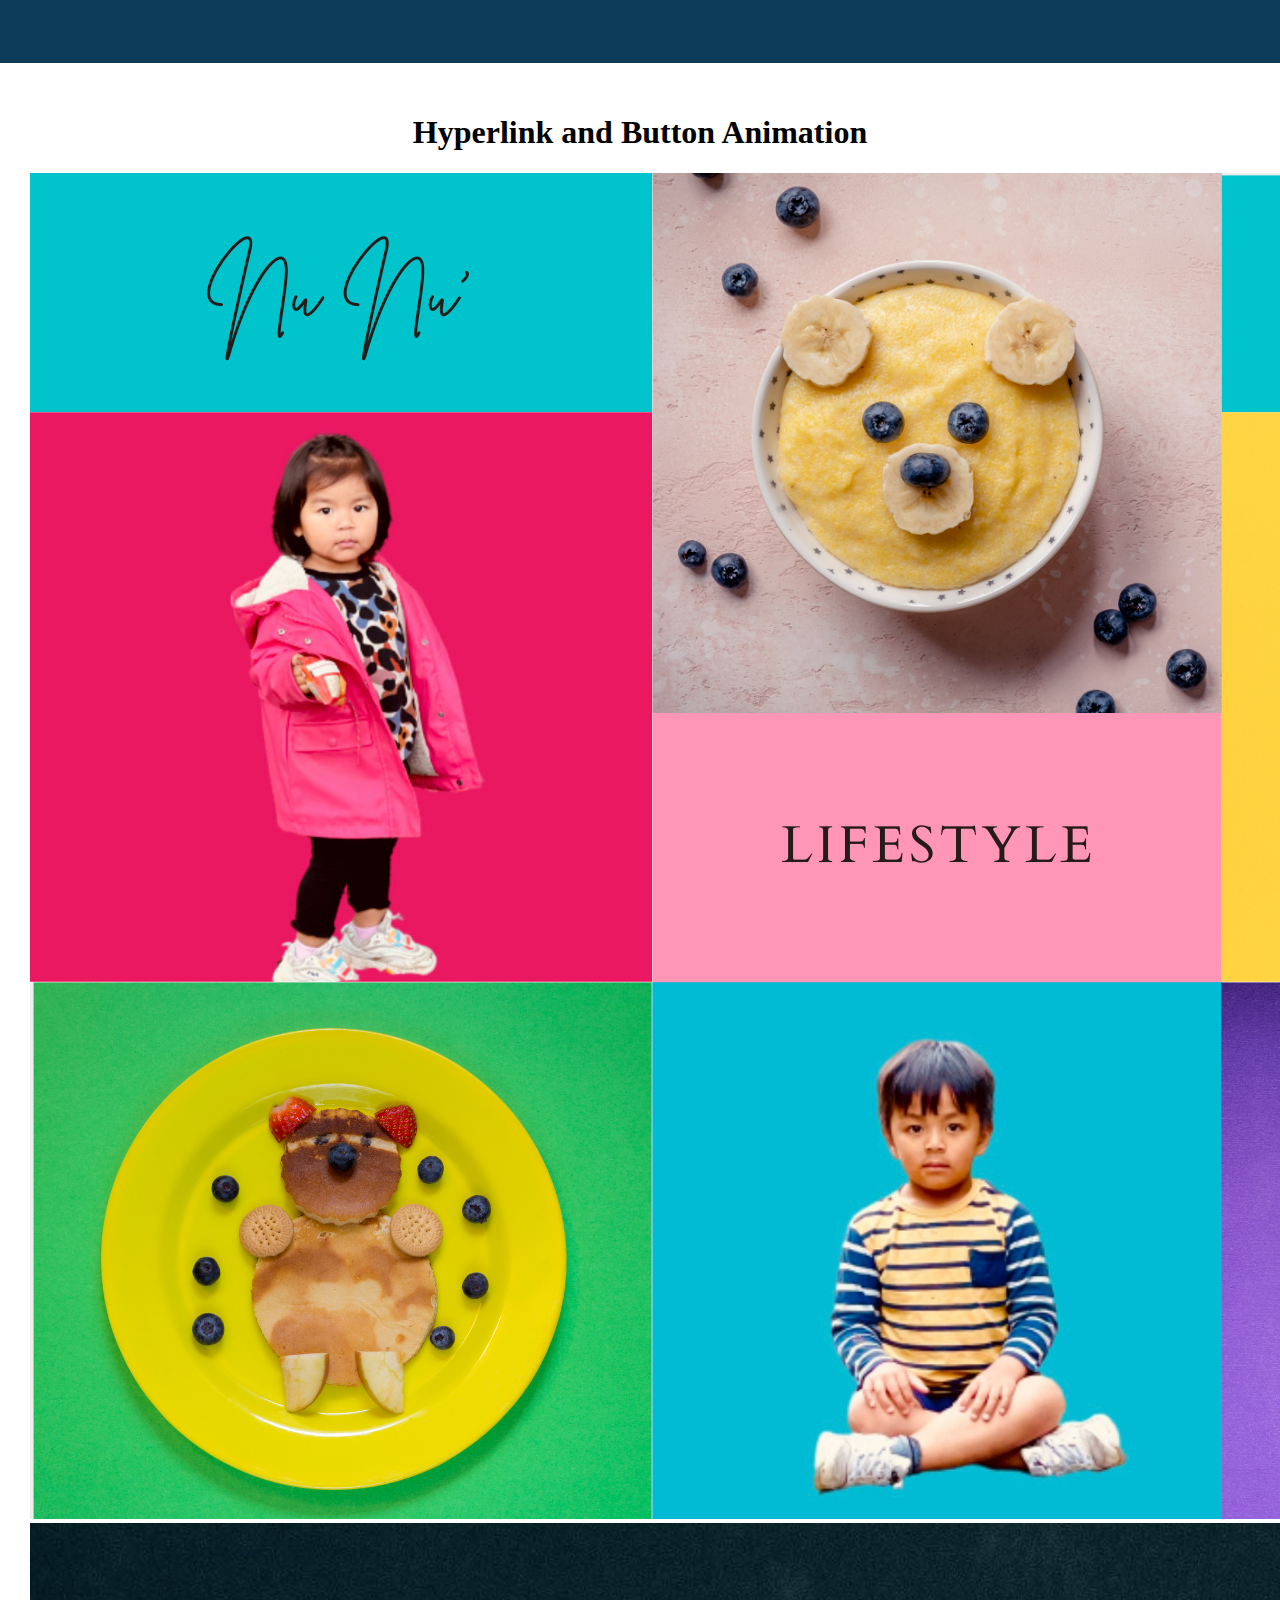
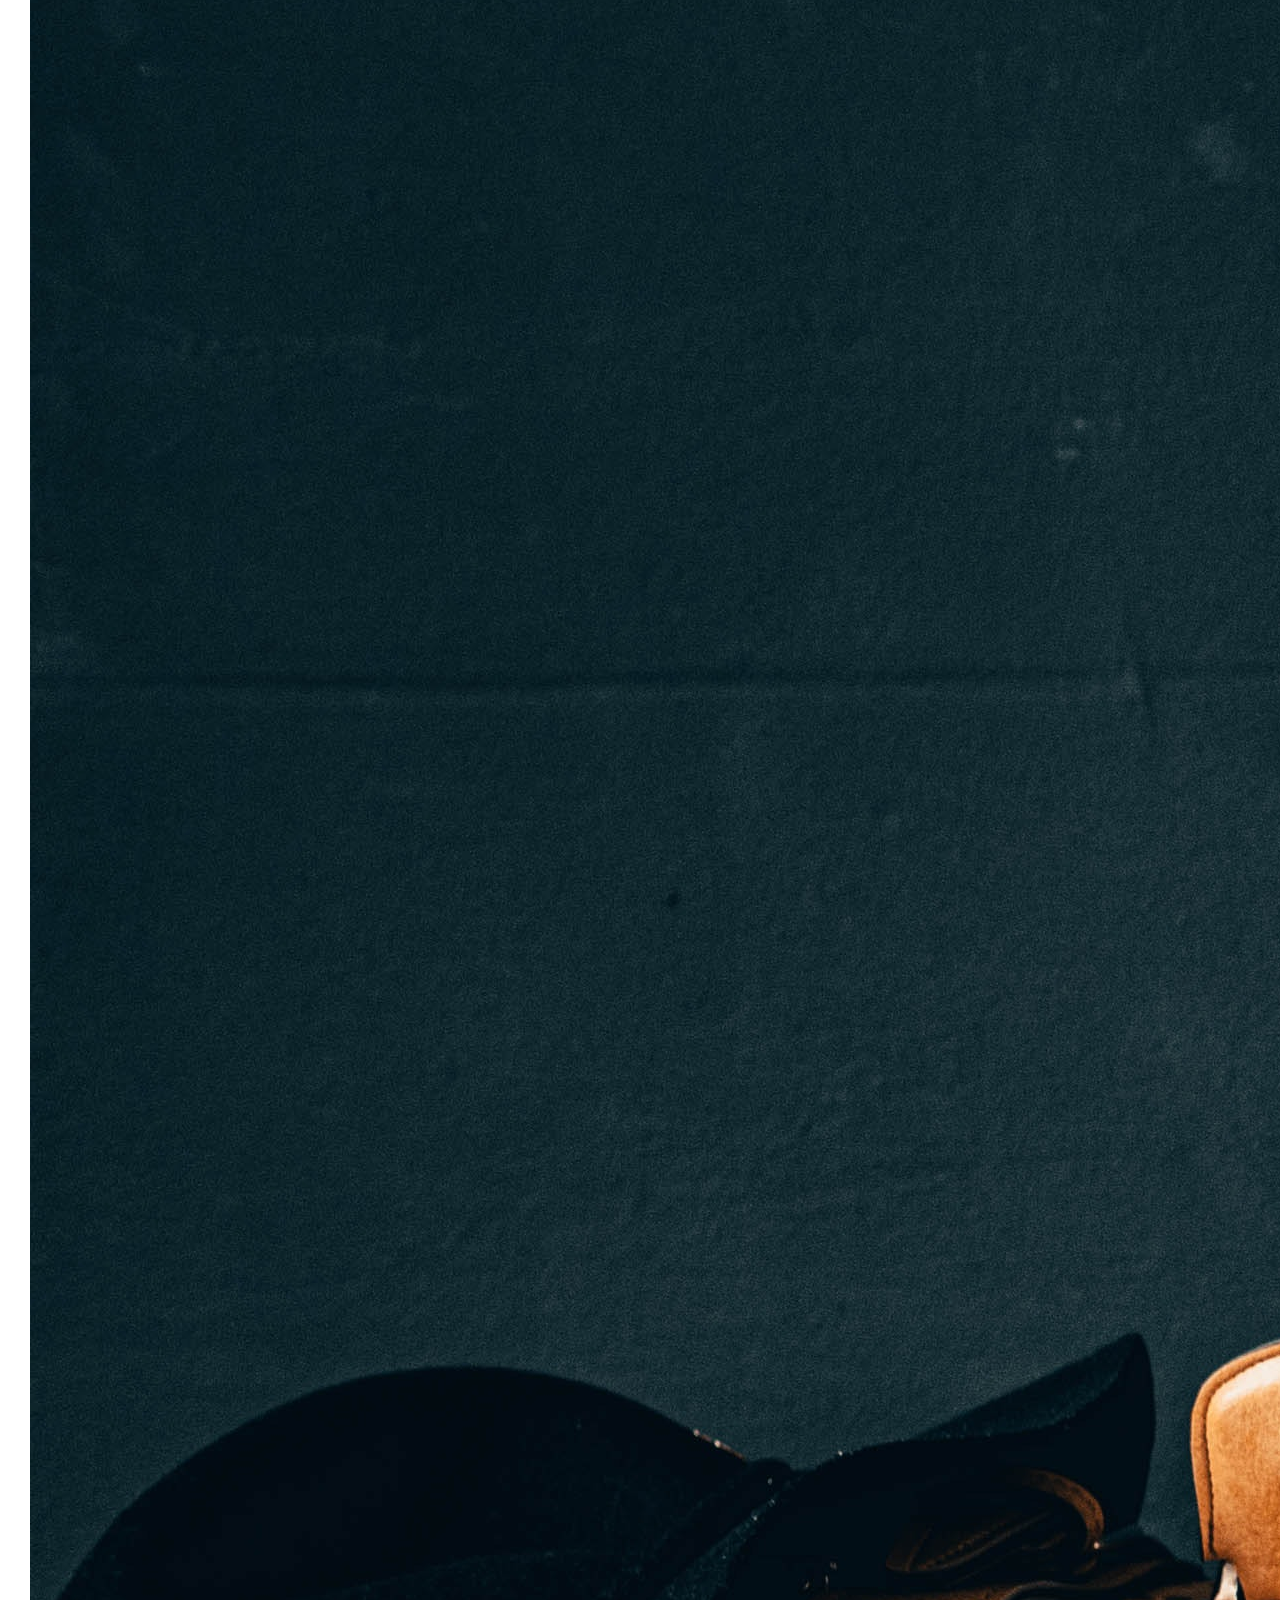
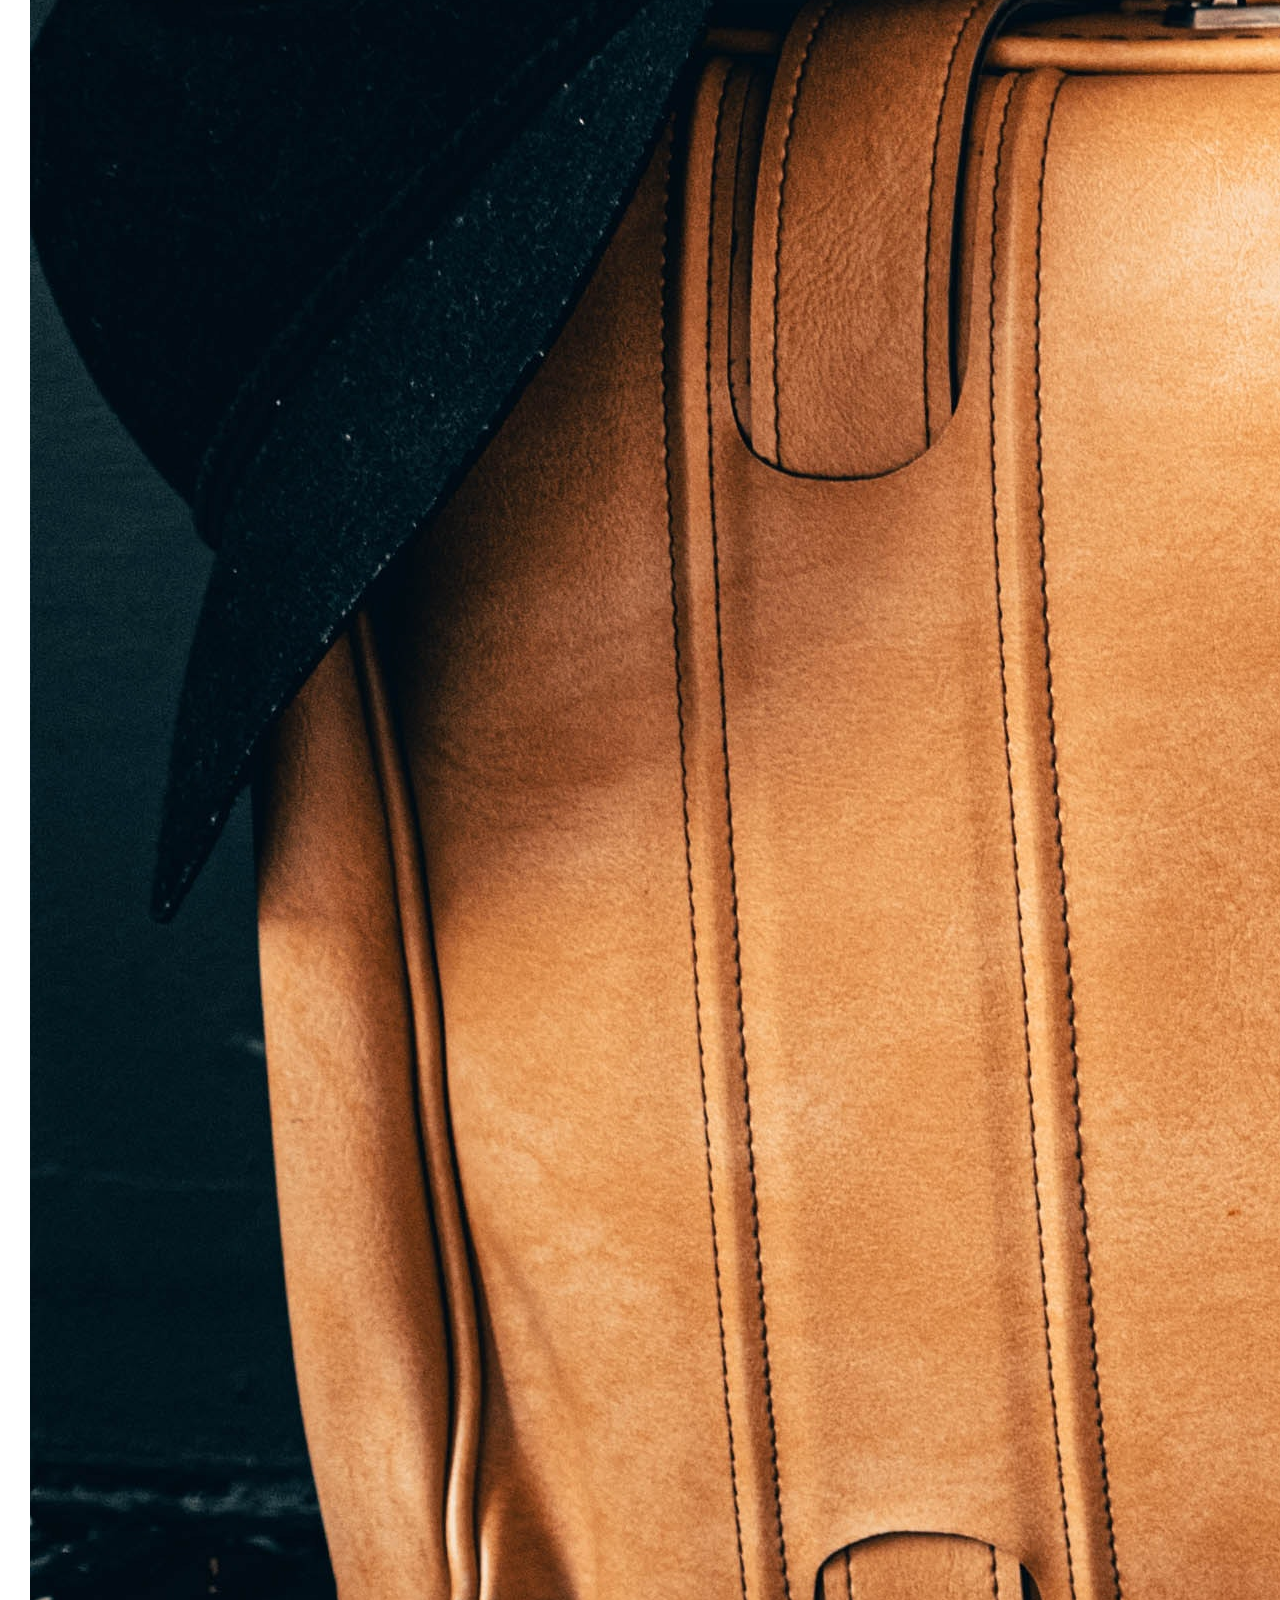
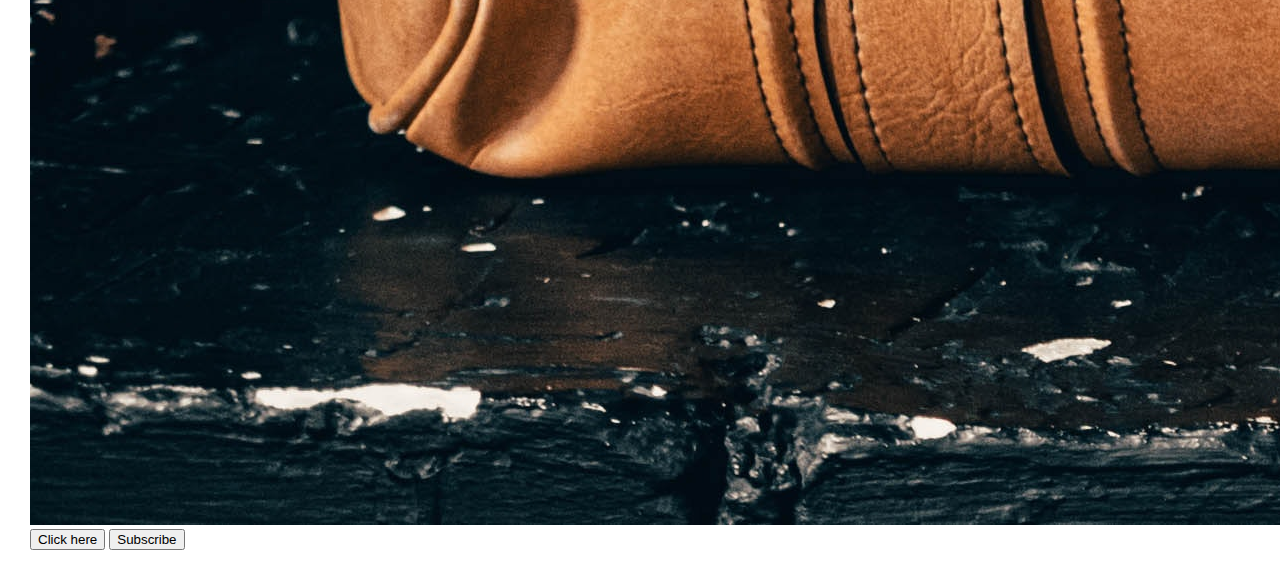
==== index1.html @ 0b719b19 "Add files via upload" ====
<!DOCTYPE html>
<html lang="en">
<head>
    <meta charset="UTF-8">
    <meta http-equiv="X-UA-Compatible" content="IE=edge">
    <meta name="viewport" content="width=device-width, initial-scale=1.0">
    <title>Hyperlink and Button Animation</title>
<link rel="stylesheet" href="style1.css">
</head>
<body>
    <header>
        <nav>
            <ul>
                <li><a href="#" class="button">A Menu</a> </li>
                <li><a href="#" class="button">B hover </a></li>
                <li><a href="#" class="button">C Menu</a> </li>
            </ul>
        </nav>
    </header>

    <main>
        <section>
            <h1>Hyperlink and Button Animation</h1>
            <img src="nunu.png">
            <img src="bag.jpg" >
        </section>
        <button class="click">Click here</button>
        <button class="sub">Subscribe</button>
    </main>
    
</body>
</html>
---- style1.css ----
body{
    margin:0;
    --nav-load-time:300ms;
    --nav-link-load-time:500ms;
   
}
nav{
    background-color: rgb(13, 60, 89);
    color:white;
    height: 7vh;
    animation: nav-load var(--nav-load-time) ease-in;
}
nav ul{
    margin:0;
    display: flex;
   justify-content: space-around;

}
nav li{
    list-style: none;
    padding:10px;
    margin:0 10px;
    animation: nav-link-load;
    animation-duration:var(--nav-link-load-time) ;
    animation-timing-function: ease-in;
    animation-delay: var(--nav-load-time);
    animation-fill-mode: forwards;
    transform: scale(0);

}
nav li:first-child{
    border: 2px solid white;
    border-radius: 10px;
    background-color: turquoise;
    color:black;
    animation-name: nav-first-link-load;
    transform: translateX(-1000%);
    animation-duration: 1s ease-in-out;


}
nav li:first-child:hover{
    background-color: inherit;
    color:white;
    transition: 0.5s ease-in-out ;
}

nav li:nth-child(2){
    background-color: yellow;
    color:black;
    border: 2px solid white;
    border-radius: 10px;

}
nav li:nth-child(2):hover{
    transform: translateX(0px);
    animation-name:nav-child-2;
    animation-duration: 4s;
    animation-fill-mode: forwards;
   
}



nav li:nth-child(3){
    animation-name: nav-last-link-load;
    animation-duration: 2s ease-out;
    transform: scale(40deg);
    border: 2px solid white;
    border-radius: 10px;
    background-color: hotpink;
    color: black;

}
nav li:nth-child(3):hover{
    background-color: inherit;
    color:white;
    transition: 0.5s ;
}



nav a{
    color: inherit;
    text-decoration: none;
}
main{
    padding:30px;
}
h1{
    text-align: center;
}
@keyframes nav-load{
    0%{
        transform:translateY(-100%) ;

    }
    100%{
        transform:translateY(0) ;

    }

}
@keyframes nav-link-load{
    0%{
        transform:scale(0);

    }
    90%{
        transform:scale(1.1);
    }
    100%{
        transform:scale(1);

    }

}

@keyframes nav-first-link-load{
    0%{
        transform:translateX(-1000%);

    }
    90%{
        transform:translateX(50%);
       
       
    }
    100%{
        transform:translateX(0);
       

    }

}
@keyframes nav-last-link-load{
    0%{
        transform:rotate(40deg);

    }
    50%{
        transform:rotate(80deg);
    }
    90%{
        transform:rotate(240deg);

    }
    100%{
        transform:translateX(0);
       

    }

}

@keyframes nav-child-2{
    0%{
        transform:translateX(0px);
        background-color: yellow;
        
        border-radius: 10px;


    }
    50%{
        transform:translateX(20px);
        background-color: turquoise;
       
        border-radius: 10px 0 10px 0;
        


    }
    90%{
        transform:translateX(-30px);
        background-color: hotpink;
        
        border-radius: 0px 10px 0px 10px;
       


    }
    100%{
        transform:translateX(0px);
        background-color: yellow;
       
        border-radius: 10px;
      


    }

}
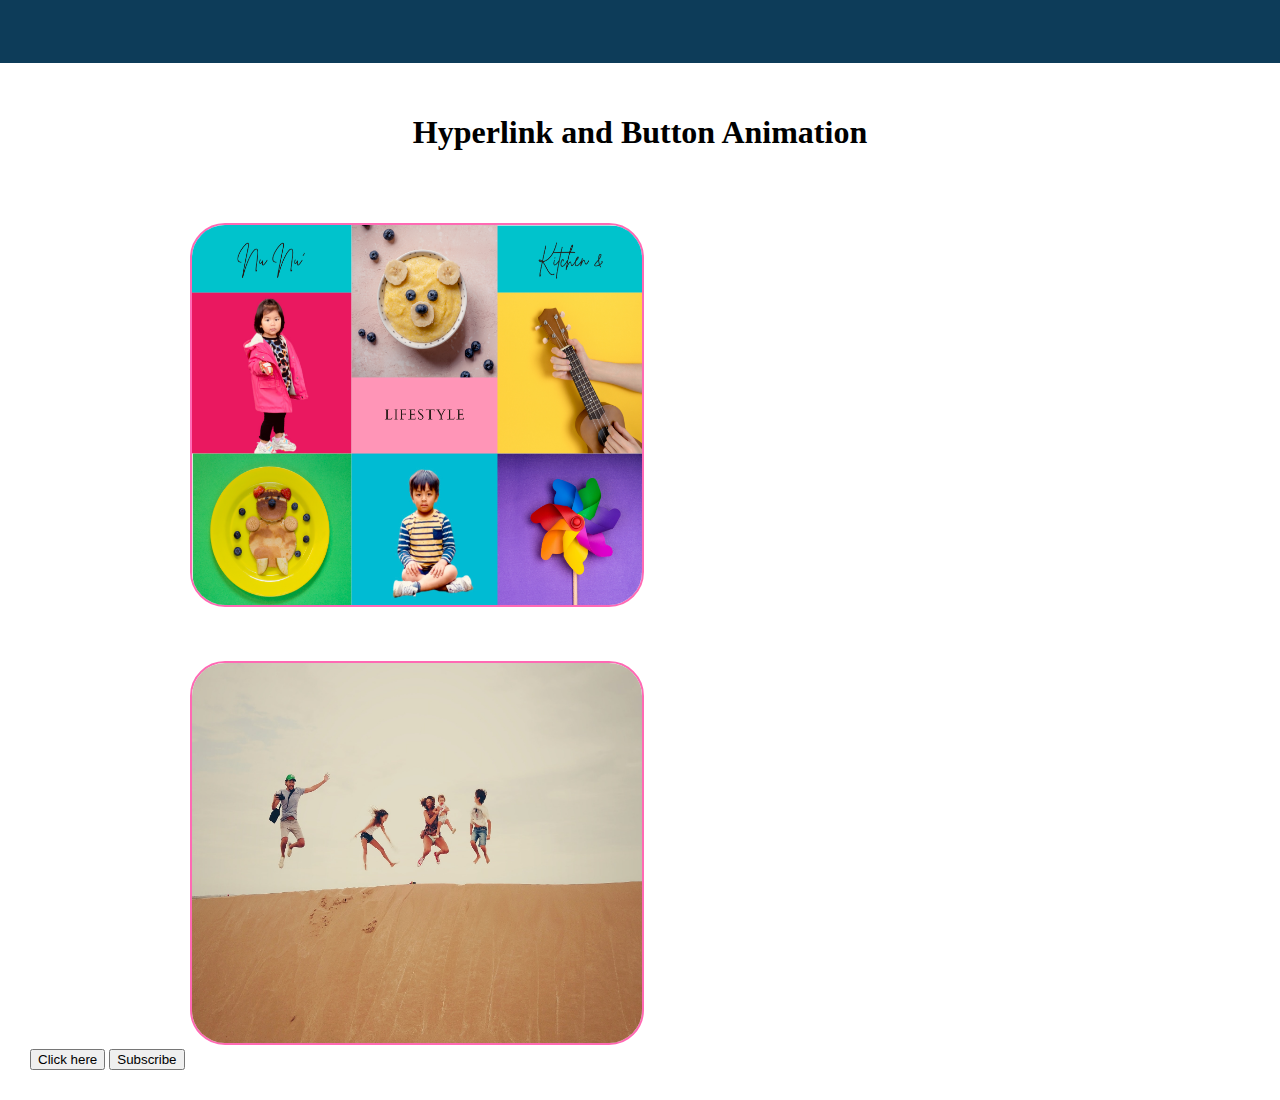
==== commit c8793be3: "images" ====
--- a/index1.html
+++ b/index1.html
@@ -19,10 +19,10 @@
     </header>
 
     <main>
+        <h1>Hyperlink and Button Animation</h1>
         <section>
-            <h1>Hyperlink and Button Animation</h1>
-            <img src="nunu.png">
-            <img src="bag.jpg" >
+            <img class="img1" src="nunu.png">
+            <img class="img2" src="bag.jpg" >
         </section>
         <button class="click">Click here</button>
         <button class="sub">Subscribe</button>
--- a/style1.css
+++ b/style1.css
@@ -14,6 +14,7 @@
     margin:0;
     display: flex;
    justify-content: space-around;
+  
 
 }
 nav li{
@@ -90,6 +91,15 @@
 h1{
     text-align: center;
 }
+img{
+    width: 450px;
+    height: 380px;
+   text-align: center;
+   border:2px solid hotpink;
+   border-radius: 35px;
+   margin-top: 50px;
+   margin-left: 160px;
+}
 @keyframes nav-load{
     0%{
         transform:translateY(-100%) ;
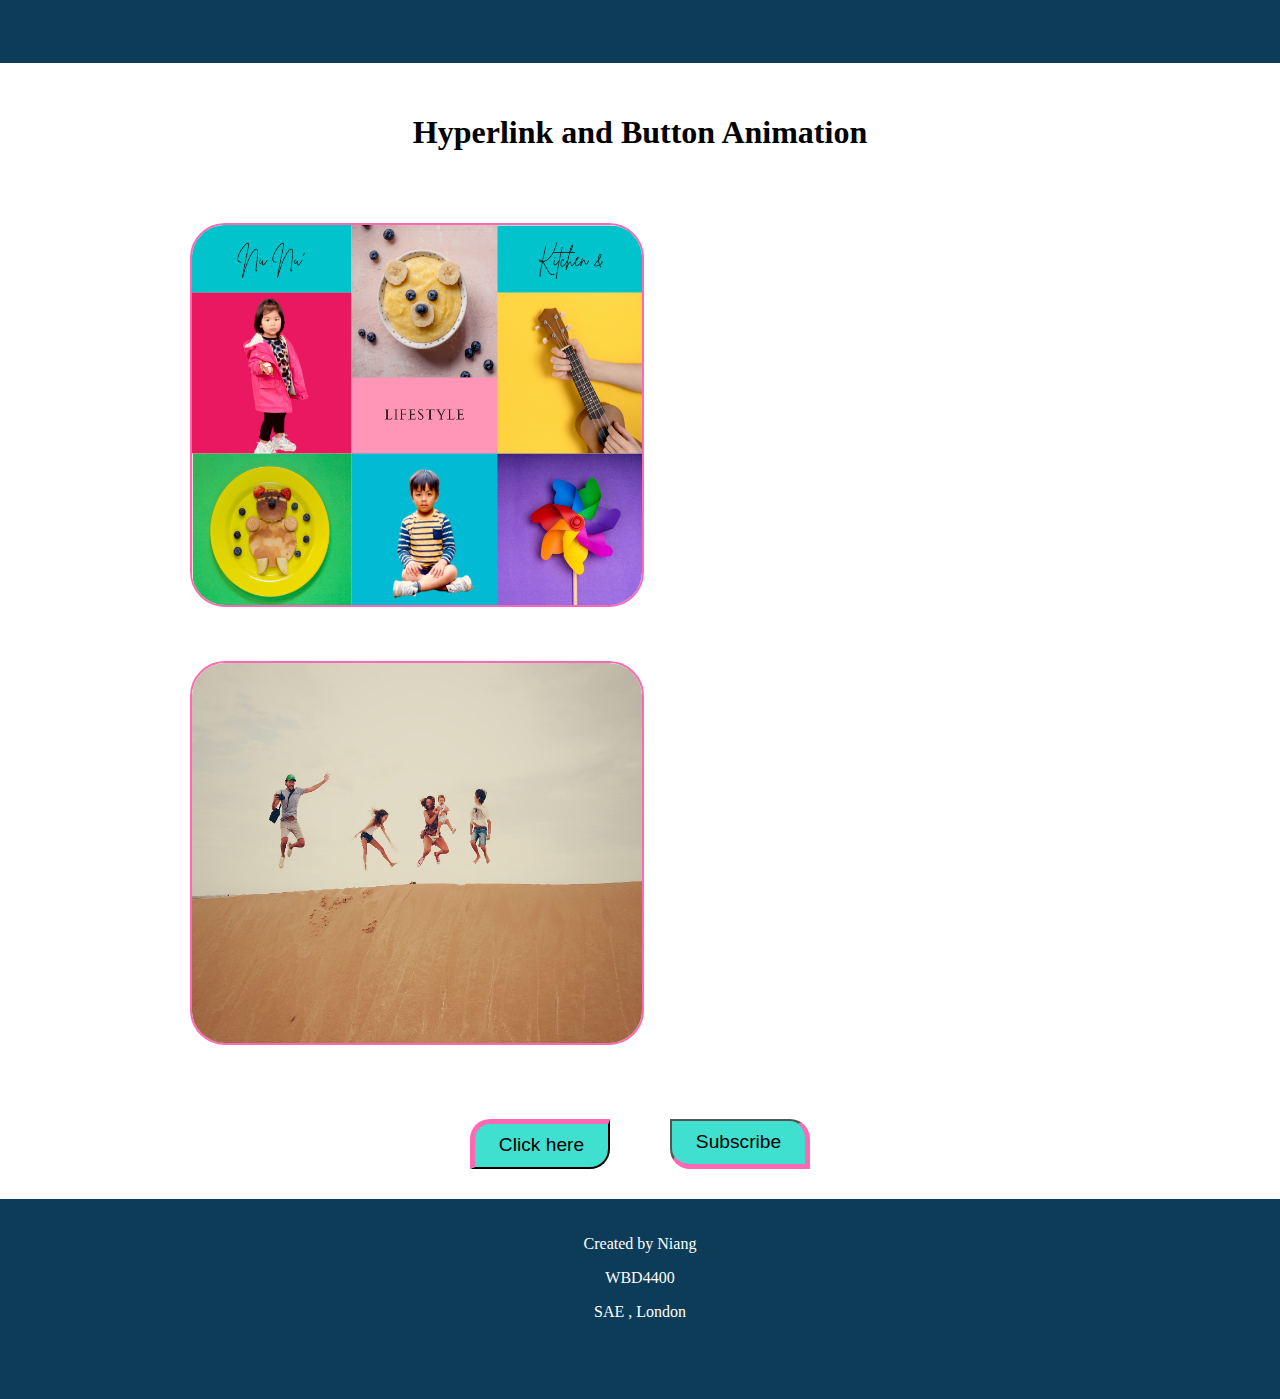
==== commit e997ddd6: "hyperlink" ====
--- a/index1.html
+++ b/index1.html
@@ -24,9 +24,16 @@
             <img class="img1" src="nunu.png">
             <img class="img2" src="bag.jpg" >
         </section>
-        <button class="click">Click here</button>
+        <div class="btn">
+            <button class="click">Click here</button>
         <button class="sub">Subscribe</button>
+    </div>
     </main>
+    <footer>
+        <p>Created by Niang</p>
+        <p>WBD4400</p>
+        <p>SAE  ,  London</p>
+    </footer>
     
 </body>
 </html>--- a/style1.css
+++ b/style1.css
@@ -21,6 +21,7 @@
     list-style: none;
     padding:10px;
     margin:0 10px;
+    font-size: larger;
     animation: nav-link-load;
     animation-duration:var(--nav-link-load-time) ;
     animation-timing-function: ease-in;
@@ -100,6 +101,67 @@
    margin-top: 50px;
    margin-left: 160px;
 }
+.img1:hover{
+    animation-name: image-1;
+    animation-duration: 6s ;
+    transform:rotateX(0deg);
+    opacity:100%;
+    animation-timing-function: cubic-bezier(0.445, 0.05, 0.55, 0.95);
+}
+.img2:hover:hover{
+    animation-name: image-2;
+    animation-duration: 5s;
+    animation-timing-function: linear;
+    position: relative;
+    animation-fill-mode: forwards;
+}
+.btn{
+    display: flex;
+    justify-content: center;
+    margin-top: 70px;
+    gap:60px;
+    
+}
+.click{
+    width: 140px;
+    height: 50px;
+    font-size: larger;
+    color:black;
+    border-top: 5px solid hotpink;
+    border-left:5px solid hotpink ;
+    border-radius: 20px 0px 20px 0px;
+    background-color:turquoise;
+}
+.click:hover{
+   
+    animation: button-1 1s ease-in-out;
+}
+.sub{
+    width: 140px;
+    height: 50px;
+    font-size: larger;
+    color:black;
+    border-bottom: 5px solid hotpink;
+    border-right:5px solid hotpink ;
+    border-radius: 0px 20px 0px 20px;
+    background-color:turquoise;
+}
+   
+.sub:hover{
+    width:160px ;
+    height:80px ;
+   
+    
+}
+footer{
+    height: 20vh;
+    background-color:rgb(13, 60, 89) ;
+    color:white;
+   text-align: center;
+   padding-top: 20px;
+    
+}
+
 @keyframes nav-load{
     0%{
         transform:translateY(-100%) ;
@@ -201,5 +263,66 @@
     }
 
 }
-
-
+    @keyframes image-1{
+        0%{
+            transform:rotateY(0deg);
+            opacity: 10%;
+    
+        }
+        20%{
+            transform:rotateY(80deg);
+            opacity: 30%;
+    
+        }
+        50%{
+            transform:rotateY(160deg);
+            opacity: 50%;
+    
+        }
+        80%{
+            transform:rotateY(360deg);
+            opacity: 70%;
+            
+           }
+        100%{
+            transform:rotateY(0deg);
+            opacity: 100%;
+           
+    
+        }
+    
+    }
+
+    @keyframes image-2{
+        0%,45%,100%  {left:0px; top:0px;}
+        15%  { left:0px; top:100px;
+              border-bottom: 30px solid hotpink;}
+        30%  {left:0px; top:-100px;
+        border-top: 30px solid turquoise;}
+        
+        60%  {left:100px; top:0px;
+        border-right: 30px solid yellow;}
+        85%  {left:-100px; top:0px;
+        border-left: 30px solid rgb(50, 21, 50);}
+        
+
+        }
+      
+      @keyframes button-1{
+          20%,50%{
+              transform: rotate(-70deg);
+          }
+          40%,80%{
+              transform: rotate(-55deg);
+              opacity: 1;
+          }
+          90%{
+              transform: translate(700px);
+              opacity: 0;
+          }
+          100%{
+            transform: translate(0px);
+
+          }
+      }
+
